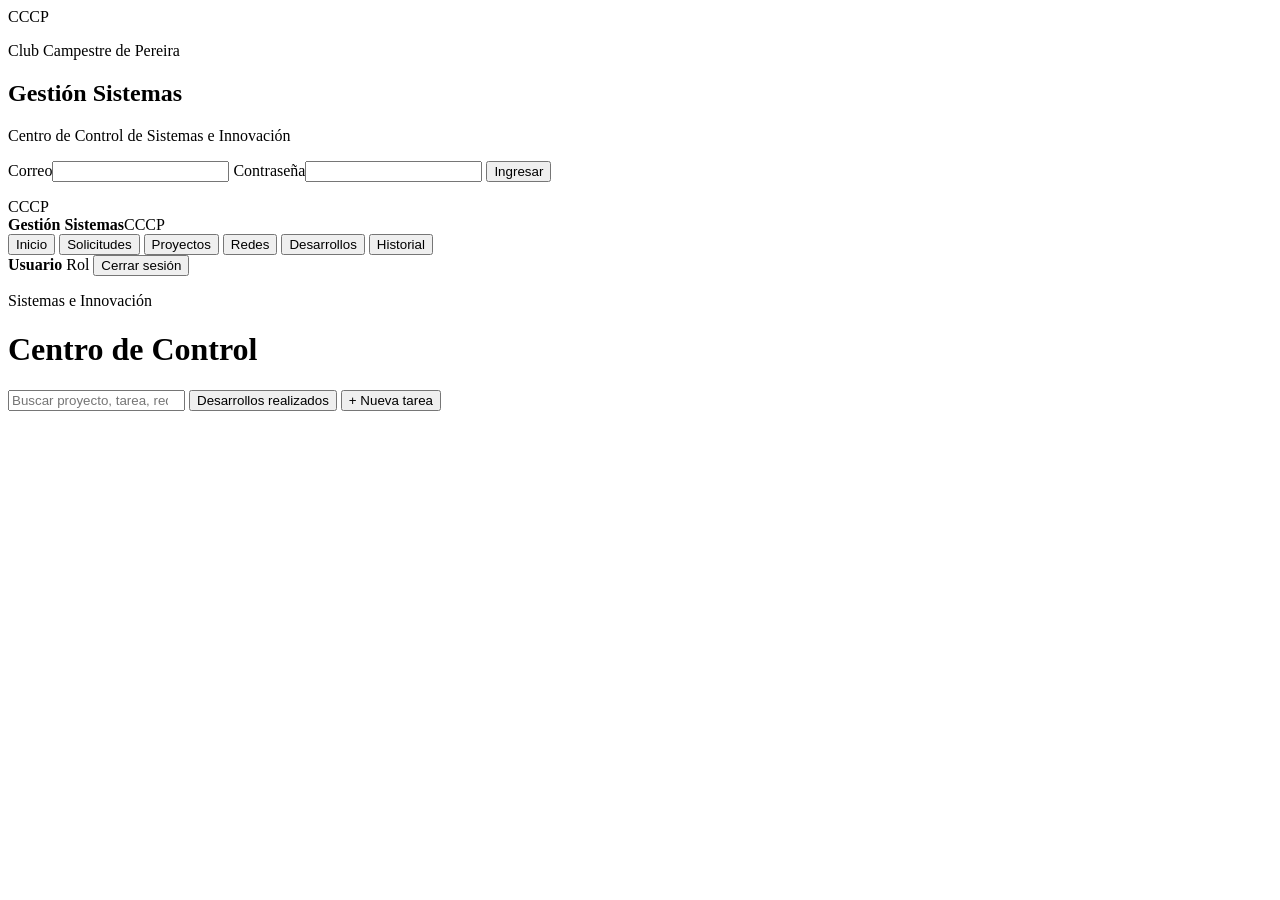
==== index.html @ 0fd0e0a3 "Crear interfaz inicial de Gestión Sistemas" ====
<!doctype html>
<html lang="es">
<head>
  <meta charset="UTF-8" />
  <meta name="viewport" content="width=device-width, initial-scale=1.0" />
  <meta name="theme-color" content="#004AA1" />
  <title>Gestión Sistemas · Club Campestre Pereira</title>
  <link rel="stylesheet" href="./styles.css" />
</head>
<body>
  <div id="toast" class="toast" aria-live="polite"></div>

  <section id="loginView" class="login-shell">
    <div class="login-card">
      <div class="brand-mark">CCCP</div>
      <p class="eyebrow">Club Campestre de Pereira</p>
      <h1>Gestión Sistemas</h1>
      <p class="muted">Centro de Control de Sistemas e Innovación</p>
      <form id="loginForm" class="stack">
        <label>Correo<input id="loginEmail" type="email" autocomplete="username" required /></label>
        <label>Contraseña<input id="loginPassword" type="password" autocomplete="current-password" required /></label>
        <button class="btn primary" type="submit">Ingresar</button>
        <p id="loginMessage" class="form-message"></p>
      </form>
    </div>
  </section>

  <div id="appView" class="app hidden">
    <aside class="sidebar">
      <div>
        <div class="logo-row"><div class="brand-mark small">CCCP</div><div><strong>Gestión Sistemas</strong><span>CCCP</span></div></div>
        <nav id="nav">
          <button class="nav-btn active" data-view="inicio">Inicio</button>
          <button class="nav-btn" data-view="solicitudes">Solicitudes</button>
          <button class="nav-btn" data-view="proyectos">Proyectos</button>
          <button class="nav-btn" data-view="redes">Redes</button>
          <button class="nav-btn" data-view="desarrollos">Desarrollos</button>
          <button class="nav-btn" data-view="historial">Historial</button>
        </nav>
      </div>
      <div class="session-box">
        <strong id="sessionName">Usuario</strong>
        <span id="sessionRole">Rol</span>
        <button id="logoutBtn" class="btn ghost">Cerrar sesión</button>
      </div>
    </aside>

    <main class="main">
      <header class="topbar">
        <div>
          <p class="eyebrow">Sistemas e Innovación</p>
          <h1 id="viewTitle">Centro de Control</h1>
        </div>
        <div class="top-actions">
          <input id="searchInput" class="search" type="search" placeholder="Buscar proyecto, tarea, red, proveedor..." />
          <button id="reposBtn" class="btn secondary">Desarrollos realizados</button>
          <button id="newTaskBtn" class="btn primary">+ Nueva tarea</button>
        </div>
      </header>

      <section id="stats" class="stats"></section>
      <section id="content"></section>
    </main>
  </div>

  <dialog id="detailDialog" class="modal"><div id="detailContent"></div></dialog>
  <dialog id="taskDialog" class="modal">
    <form id="taskForm" class="modal-card">
      <div class="modal-head"><div><p class="eyebrow">Nueva solicitud</p><h2>Crear tarea</h2></div><button type="button" class="icon-btn" data-close="taskDialog">×</button></div>
      <label>Título<input id="taskTitle" required maxlength="140" /></label>
      <label>Descripción<textarea id="taskDescription" rows="4"></textarea></label>
      <div class="form-grid">
        <label>Prioridad<select id="taskPriority"><option value="P1">P1 · Crítica</option><option value="P2">P2 · Alta</option><option value="P3" selected>P3 · Normal</option><option value="P4">P4 · Mejora</option></select></label>
        <label>Solicitante<select id="taskGroup"><option>Gerente Laura</option><option>Gerente Conny</option><option>Jefes / Coordinadores</option><option>Otras solicitudes</option></select></label>
      </div>
      <div class="form-grid">
        <label>Proyecto relacionado<select id="taskProject"><option value="">Sin proyecto</option></select></label>
        <label>Fecha límite<input id="taskDue" type="date" /></label>
      </div>
      <button class="btn primary" type="submit">Guardar tarea</button>
    </form>
  </dialog>

  <script type="module" src="./app.js"></script>
</body>
</html>
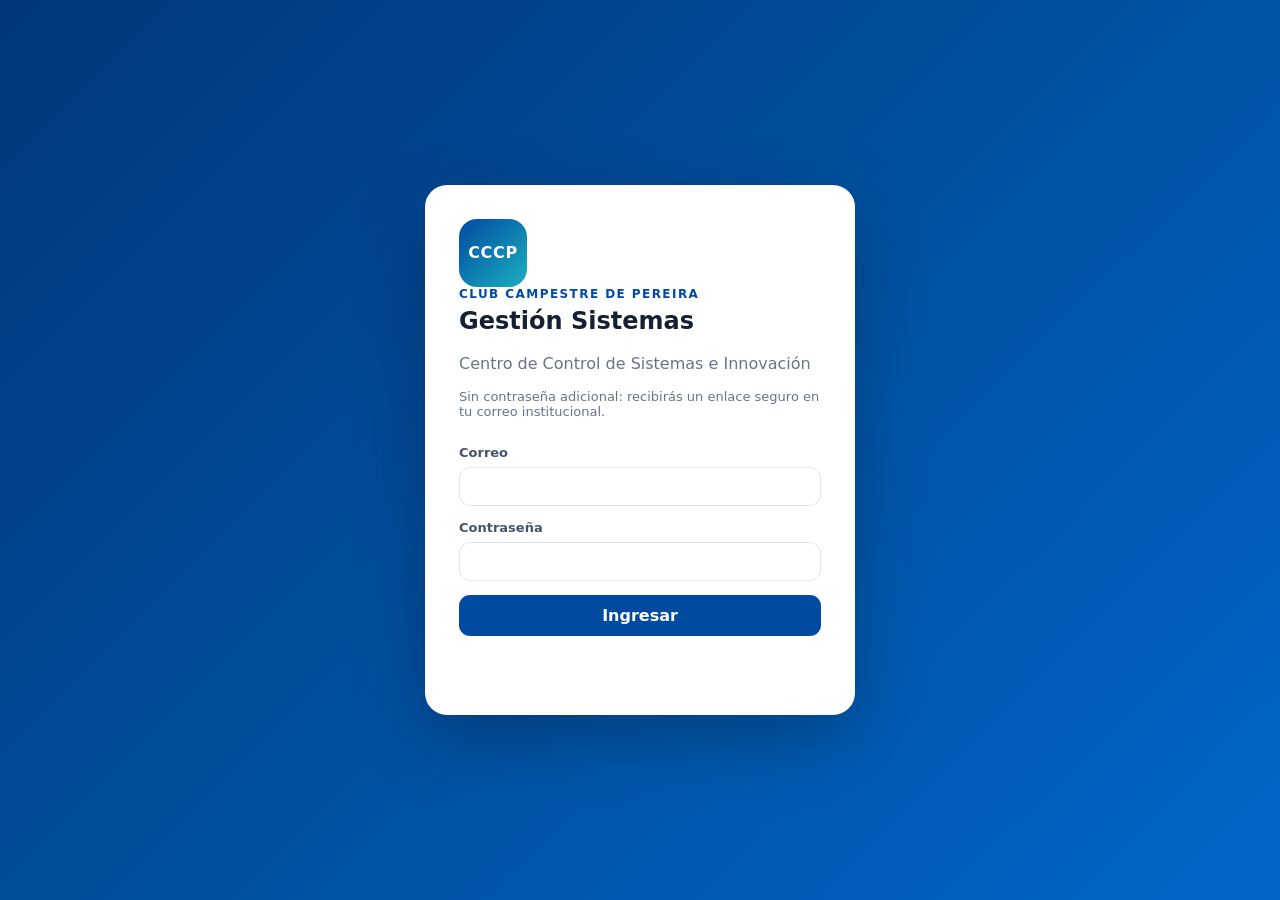
==== commit 0f83a0a3: "Simplificar acceso web con correo institucional" ====
--- a/index.html
+++ b/index.html
@@ -15,7 +15,7 @@
       <div class="brand-mark">CCCP</div>
       <p class="eyebrow">Club Campestre de Pereira</p>
       <h1>Gestión Sistemas</h1>
-      <p class="muted">Centro de Control de Sistemas e Innovación</p>
+      <p class="muted">Centro de Control de Sistemas e Innovación</p><p class="muted" style="font-size:13px">Sin contraseña adicional: recibirás un enlace seguro en tu correo institucional.</p>
       <form id="loginForm" class="stack">
         <label>Correo<input id="loginEmail" type="email" autocomplete="username" required /></label>
         <label>Contraseña<input id="loginPassword" type="password" autocomplete="current-password" required /></label>
--- a/styles.css
+++ b/styles.css
@@ -0,0 +1 @@
+:root{--blue:#004AA1;--blue2:#88C3FF;--blue3:#BBDFFF;--green:#1AC189;--orange:#F88906;--cyan:#1CAFBF;--yellow:#F8BA03;--ink:#172033;--muted:#68738a;--bg:#f4f7fb;--card:#fff;--line:#dfe6ef;--danger:#c63232;--shadow:0 12px 34px rgba(20,48,83,.10)}*{box-sizing:border-box}body{margin:0;font-family:Inter,ui-sans-serif,system-ui,-apple-system,BlinkMacSystemFont,"Segoe UI",sans-serif;color:var(--ink);background:var(--bg)}button,input,select,textarea{font:inherit}.hidden{display:none!important}.login-shell{min-height:100vh;display:grid;place-items:center;padding:24px;background:linear-gradient(135deg,#003878,#0067c8)}.login-card{width:min(430px,100%);background:white;border-radius:22px;padding:34px;box-shadow:0 25px 70px rgba(0,0,0,.25)}.brand-mark{display:grid;place-items:center;width:68px;height:68px;border-radius:18px;background:linear-gradient(135deg,var(--blue),var(--cyan));color:#fff;font-weight:900;letter-spacing:.04em}.brand-mark.small{width:45px;height:45px;border-radius:13px;font-size:12px}.eyebrow{margin:0 0 6px;color:var(--blue);font-size:12px;font-weight:800;text-transform:uppercase;letter-spacing:.12em}.muted{color:var(--muted)}h1,h2,h3,p{margin-top:0}.stack{display:grid;gap:14px;margin-top:26px}label{display:grid;gap:7px;font-size:13px;font-weight:700;color:#46536a}input,select,textarea{width:100%;border:1px solid var(--line);border-radius:11px;padding:11px 12px;background:#fff;color:var(--ink);outline:none}input:focus,select:focus,textarea:focus{border-color:var(--blue2);box-shadow:0 0 0 3px rgba(0,74,161,.1)}.btn{border:0;border-radius:11px;padding:11px 15px;font-weight:800;cursor:pointer}.btn.primary{background:var(--blue);color:#fff}.btn.secondary{background:#eaf3ff;color:var(--blue)}.btn.ghost{background:#eef2f7;color:#354156}.btn:disabled{opacity:.55;cursor:not-allowed}.form-message{min-height:18px;color:var(--danger);font-size:13px}.app{min-height:100vh;display:grid;grid-template-columns:250px 1fr}.sidebar{position:sticky;top:0;height:100vh;background:#071c36;color:#fff;padding:22px 16px;display:flex;flex-direction:column;justify-content:space-between}.logo-row{display:flex;gap:12px;align-items:center;margin-bottom:28px}.logo-row strong,.logo-row span{display:block}.logo-row span{font-size:12px;color:#9bb0c9;margin-top:2px}nav{display:grid;gap:7px}.nav-btn{border:0;background:transparent;color:#c8d5e4;text-align:left;padding:11px 13px;border-radius:10px;font-weight:700;cursor:pointer}.nav-btn:hover,.nav-btn.active{background:#10355f;color:#fff}.session-box{display:grid;gap:5px;border-top:1px solid #20405f;padding-top:18px}.session-box span{font-size:12px;color:#9bb0c9}.session-box .btn{margin-top:8px}.main{padding:26px 28px 50px;min-width:0}.topbar{display:flex;justify-content:space-between;gap:18px;align-items:center;margin-bottom:20px}.topbar h1{margin-bottom:0}.top-actions{display:flex;gap:9px;align-items:center;flex-wrap:wrap;justify-content:flex-end}.search{width:min(360px,45vw);min-width:240px}.stats{display:grid;grid-template-columns:repeat(4,minmax(0,1fr));gap:12px;margin-bottom:18px}.stat{background:var(--card);border:1px solid var(--line);border-radius:15px;padding:15px;box-shadow:var(--shadow)}.stat span{display:block;color:var(--muted);font-size:12px}.stat strong{display:block;font-size:27px;margin-top:4px}.section-head{display:flex;justify-content:space-between;gap:12px;align-items:end;margin:18px 0 10px}.grid{display:grid;grid-template-columns:repeat(3,minmax(0,1fr));gap:13px}.project-card,.task-card,.repo-card,.history-row{background:var(--card);border:1px solid var(--line);border-radius:15px;padding:15px;box-shadow:0 5px 18px rgba(20,48,83,.06)}.project-card,.task-card{cursor:pointer}.project-card:hover,.task-card:hover{transform:translateY(-1px);box-shadow:var(--shadow)}.card-top{display:flex;justify-content:space-between;gap:8px}.pill{display:inline-flex;align-items:center;border-radius:999px;padding:5px 9px;font-size:11px;font-weight:800;background:#edf4ff;color:var(--blue)}.pill.p1{background:#ffe7e7;color:#9e2020}.pill.p2{background:#fff1dd;color:#985400}.pill.p3{background:#e9f7ff;color:#176181}.pill.p4{background:#e6faef;color:#18714a}.card-title{font-size:16px;margin:10px 0 5px}.card-meta{font-size:12px;color:var(--muted)}.progress{height:7px;background:#edf1f6;border-radius:999px;margin:12px 0 6px;overflow:hidden}.progress>span{display:block;height:100%;background:linear-gradient(90deg,var(--blue),var(--green))}.tags{display:flex;gap:5px;flex-wrap:wrap;margin-top:10px}.tag{border:1px solid var(--line);border-radius:7px;padding:4px 7px;font-size:10px;color:#58657a}.columns{display:grid;grid-template-columns:repeat(4,minmax(0,1fr));gap:12px}.column{background:#edf2f8;border-radius:15px;padding:12px;min-width:0}.column h3{font-size:14px;margin-bottom:10px}.column .task-card{margin-bottom:9px}.empty{padding:28px;text-align:center;border:1px dashed #cbd5e1;border-radius:15px;color:var(--muted);background:#fff}.modal{border:0;border-radius:18px;padding:0;width:min(850px,94vw);max-height:88vh;box-shadow:0 30px 80px rgba(0,0,0,.3)}.modal::backdrop{background:rgba(5,20,38,.65)}.modal-card,#detailContent{padding:22px;max-height:88vh;overflow:auto}.modal-head{display:flex;justify-content:space-between;gap:10px;align-items:start;margin-bottom:16px}.icon-btn{border:0;background:#eef2f7;border-radius:10px;width:38px;height:38px;font-size:25px;cursor:pointer}.form-grid{display:grid;grid-template-columns:1fr 1fr;gap:12px;margin:12px 0}.detail-grid{display:grid;grid-template-columns:repeat(4,1fr);gap:10px;margin:12px 0}.detail-box{background:#f5f8fc;border-radius:11px;padding:11px}.detail-box span{display:block;color:var(--muted);font-size:11px}.detail-box strong{display:block;margin-top:3px}.task-list{display:grid;gap:8px;margin-top:12px}.task-line{display:flex;gap:10px;justify-content:space-between;align-items:center;padding:10px;border:1px solid var(--line);border-radius:11px}.repo-list{display:grid;gap:10px}.repo-card{display:flex;justify-content:space-between;gap:12px;align-items:center}.repo-card a{color:var(--blue);font-weight:800;text-decoration:none}.history-row{display:grid;grid-template-columns:165px 1fr;gap:13px;margin-bottom:8px}.toast{position:fixed;right:18px;bottom:18px;background:#0b2442;color:#fff;padding:12px 15px;border-radius:11px;box-shadow:var(--shadow);z-index:100;opacity:0;pointer-events:none;transform:translateY(8px);transition:.2s}.toast.show{opacity:1;transform:translateY(0)}@media(max-width:1100px){.grid{grid-template-columns:repeat(2,minmax(0,1fr))}.columns{grid-template-columns:repeat(2,minmax(0,1fr))}.stats{grid-template-columns:repeat(2,1fr)}}@media(max-width:760px){.app{grid-template-columns:1fr}.sidebar{position:static;height:auto;padding:14px}.logo-row{margin-bottom:12px}.sidebar nav{display:flex;overflow:auto}.nav-btn{white-space:nowrap}.session-box{display:none}.main{padding:18px 14px 40px}.topbar{align-items:flex-start;flex-direction:column}.top-actions{width:100%;justify-content:stretch}.search{width:100%;min-width:0}.top-actions .btn{flex:1}.grid,.columns,.stats{grid-template-columns:1fr}.form-grid,.detail-grid{grid-template-columns:1fr}.history-row{grid-template-columns:1fr}.repo-card{align-items:flex-start;flex-direction:column}}
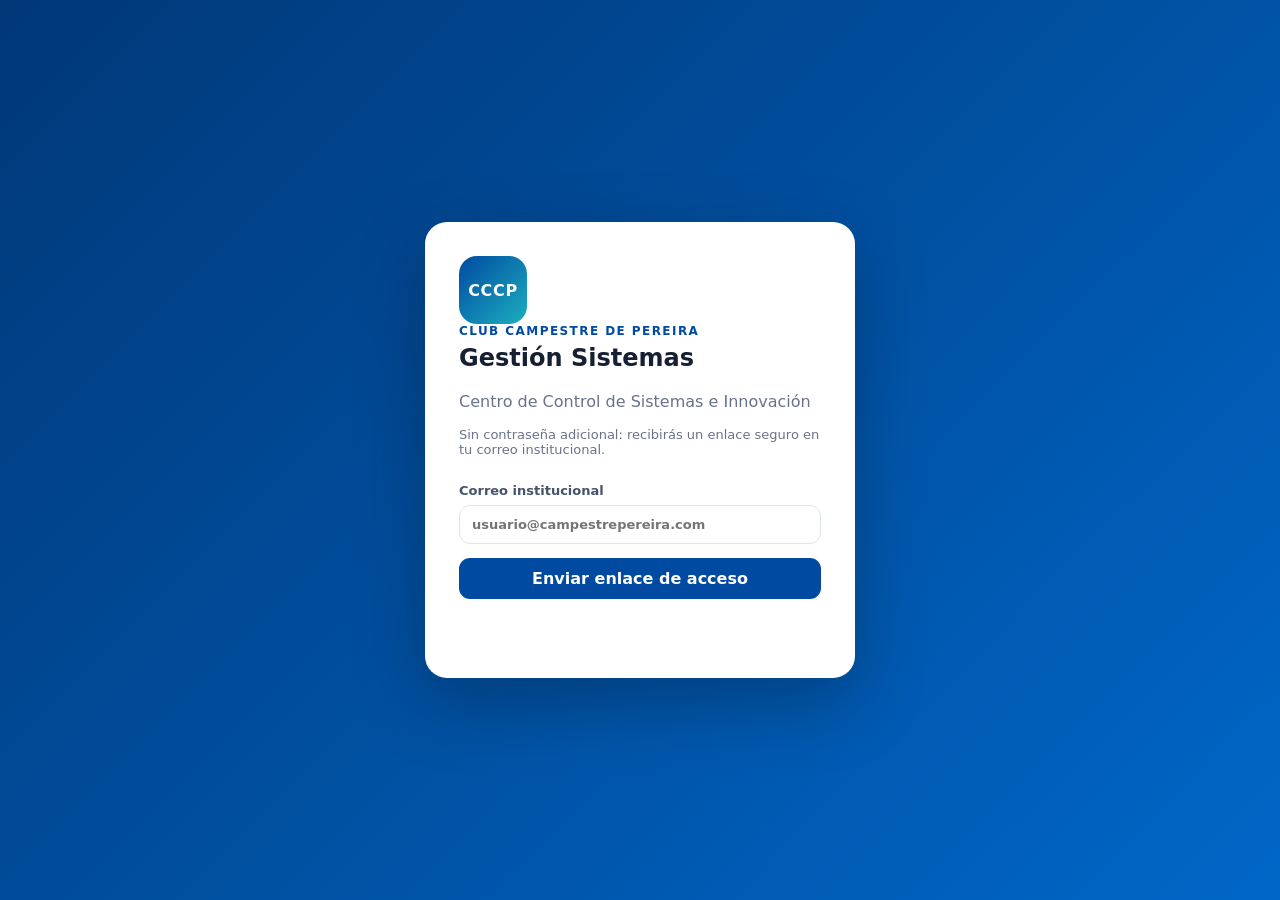
==== commit 3089f270: "Corregir formulario de acceso con enlace seguro por correo" ====
--- a/index.html
+++ b/index.html
@@ -17,9 +17,10 @@
       <h1>Gestión Sistemas</h1>
       <p class="muted">Centro de Control de Sistemas e Innovación</p><p class="muted" style="font-size:13px">Sin contraseña adicional: recibirás un enlace seguro en tu correo institucional.</p>
       <form id="loginForm" class="stack">
-        <label>Correo<input id="loginEmail" type="email" autocomplete="username" required /></label>
-        <label>Contraseña<input id="loginPassword" type="password" autocomplete="current-password" required /></label>
-        <button class="btn primary" type="submit">Ingresar</button>
+        <label>Correo institucional
+          <input id="loginEmail" type="email" autocomplete="email" required placeholder="usuario@campestrepereira.com" />
+        </label>
+        <button class="btn primary" type="submit">Enviar enlace de acceso</button>
         <p id="loginMessage" class="form-message"></p>
       </form>
     </div>
